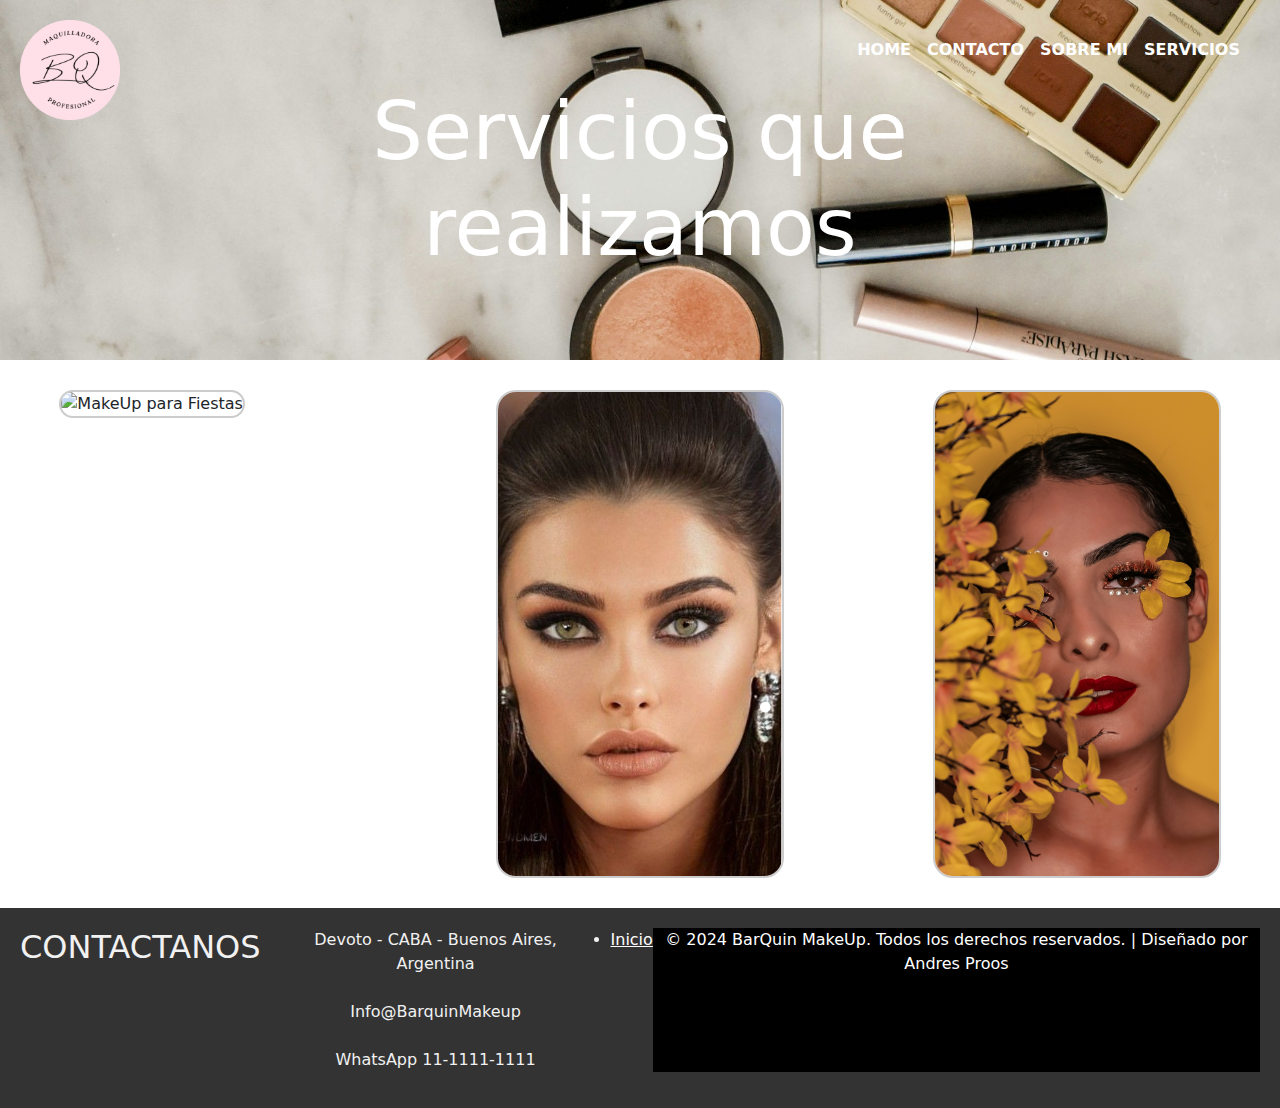
==== servicios.html @ 73f1fa99 "Armado de archivos principales, navegador, portada, servicios y footer" ====
<!-- BOOTSTRAP -->
<!doctype html>
<html lang="es">
  <head>
    <meta charset="utf-8">
    <meta name="viewport" content="width=device-width, initial-scale=1">
    <!-- CSS -->
    <link rel="stylesheet" href="./style.css">
    <!-- NOMBRE DE PESTAÑA -->
    <title> BarQuin - Make Up </title>
    <!-- LOGO DE PESTAÑA -->
    <link rel="shortcut icon" href="./img/logo-pestaña.png" type="image/x-icon">
    <link href="https://cdn.jsdelivr.net/npm/bootstrap@5.3.3/dist/css/bootstrap.min.css" rel="stylesheet" integrity="sha384-QWTKZyjpPEjISv5WaRU9OFeRpok6YctnYmDr5pNlyT2bRjXh0JMhjY6hW+ALEwIH" crossorigin="anonymous">
  </head>
  
  <body>
        <!-- CONTENDERO PRINCIPAL HEADER-->
        <div class="contenedor-header">
            <header>
                <!-- LINKS NAVEGACION -->
                <!-- NAV BOOTSTRAP -->
                <nav class="navbar navbar-expand-lg navbar-dark ms-auto">
                    <div class="container-fluid">
                        <button class="navbar-toggler" type="button" data-bs-toggle="collapse" data-bs-target="#navbarNavDropdown" aria-controls="navbarNavDropdown" aria-expanded="false" 
                        aria-label="Toggle navigation">
                            <span class="navbar-toggler-icon"></span>
                        </button>
                        <div class="collapse navbar-collapse" id="navbarNavDropdown">
                            <ul class="navbar-nav ms-auto">
                                <li class="nav-item">
                                    <a class="nav-link active" aria-current="page" href="./index.html">Home</a>
                                </li>
                                <li class="nav-item">
                                    <a class="nav-link" href="#footer">Contacto</a>
                                </li>
                                <li class="nav-item">
                                    <a class="nav-link" href="./sobremi.html">Sobre Mi</a>
                                </li>
                                <li class="nav-item dropdown">
                                    <a class="nav-link" href="./servicios.html">Servicios</a>
                                    <ul class="dropdown-menu" id="serviciosDropdown">
                                        <li><a class="dropdown-item" href="./servicios.html">Eventos Especiales</a></li>
                                        <li><a class="dropdown-item" href="./servicios.html">Para Novias</a></li>
                                        <li><a class="dropdown-item" href="./servicios.html">Sesiones Fotográficas</a></li>
                                    </ul>
                                </li>
                                
                            </ul>
                        </div>
                    </div>
                </nav>
            </header>
                <!-- LOGO PORTADA / BOTON HOME-->
                <div class="logo-portada">
                    <a href="./index.html" class="logo-boton">
                        <img class="logo" src="./img/logo-pestaña.png" alt="Logo BarQuin MakeUP">
                    </a>
                </div>
                <!-- PORTADA + TEXTO PORTADA -->
                    <!-- PORTADA -->
                    <div class="portada-servicios">
                        <img class="img-portada-servicios" src="./img/portada-servicios.jpg" alt="MakeUp para Eventos">
                        <!-- NOMBRE MARCA -->
                        <h1 class="texto-portada">Servicios que realizamos</h1>                                                                        
                    </div>
        </div>

                <!-- TARJETAS SERVICIOS -->
                <main>
                    <section class="tarjetas-servicios">
                            
                            <!-- SERVICIO EVENTOS ESPECIALES -->
                            <div class="tarjeta" style="width: 18rem;">
                                <img src="./img/graduacion1.jpg" class="imagen-tarjeta" alt="MakeUp para Fiestas">
                                <div class="cuerpo-tarjeta">
                                    <h5 class="titulo-tarjeta">Maquillaje para Fiestas</h5>
                                    <p class="texto-tarjeta">
                                        <ul class="lista-tarjeta">
                                            <li>Graduaciones</li>
                                            <li>Fiestas de aniversario</li>
                                            <li>Celebraciones importantes</li>
                                        </ul>
                                    </p>
                                    <a href="#" class="boton-tarjeta">Consultanos</a>
                                </div>
                            </div> 
                            <!-- SERVICIO PARA NOVIAS / BODA -->
                            <div class="tarjeta" style="width: 18rem;">
                                <img src="./img/novia1.png" class="imagen-tarjeta" alt="MakeUp Novias">
                                <div class="cuerpo-tarjeta">
                                    <h5 class="titulo-tarjeta">Maquillaje para Novias</h5>
                                    <p class="texto-tarjeta">
                                        <ul class="lista-tarjeta">
                                            <li>Pruebas de maquillaje para novias</li>
                                            <li>Maquillaje de novia el día de la boda</li>
                                            <li>Reajustes durante la ceremonia</li>
                                        </ul>
                                    </p>
                                    <a href="#" class="boton-tarjeta">Consultanos</a>
                                </div>
                            </div> 
                            <!-- SERVICIO PARA SESIONES FOTOGRAFICAS -->
                            <div class="tarjeta" style="width: 18rem;">
                                <img src="./img/sesion-fotografia.jpg" class="imagen-tarjeta" alt="MakeUp para sesiones Fotograficas">
                                <div class="cuerpo-tarjeta">
                                    <h5 class="titulo-tarjeta">Maquillaje para Sesiones Fotograficas</h5>
                                    <p class="texto-tarjeta">
                                        <ul class="lista-tarjeta">
                                            <li>Sesiones de fotos profesionales</li>
                                            <li>Fotografía de moda</li>
                                            <li>Fotografía publicitaria</li>
                                        </ul>
                                    </p>
                                    <a href="#" class="boton-tarjeta">Consultanos</a>
                                </div>
                            </div>                            
                    </section>
                </main>
                     
                <!-- FOOTER -->
                <footer id="footer" class="footer">    
                    
                        <!-- DATOS DE CONTACTO -->
                        <h2 class="contactanos">CONTACTANOS</h2>
                        <ul class="menu-contactos">
                            <li><a >Devoto - CABA - Buenos Aires, Argentina</a></li>
                            <br>
                            <li><a >Info@BarquinMakeup</a></li>
                            <br>
                            <li><a >WhatsApp 11-1111-1111</a></li>
                        </ul>
                         
                        <ul>
                            <li><a style="color: white;"  href="./index.html">Inicio</a></li>
                        </ul>    
                        <p class="derechos-reservados">&copy; 2024 BarQuin MakeUp. Todos los derechos reservados. | Diseñado por Andres Proos</p>
                </footer>

        
    </body>
</html>
---- style.css ----
*{
box-sizing: border-box;
margin: 0;
padding: 0;
}

header {
    position: absolute;
    display: flex;
    justify-content: flex-end;
    align-items: center;
    padding: 20px;
    z-index: 1000;
    width: 100%;
    

}
/* CONTENEDOR HEADER */
.contenedor-header {
    position: relative;
        

}
/* BOTON LOGO HOME*/
.logo-portada {
    position: absolute;
    z-index: 1001;
    padding: 20px;
    
}

.logo-boton {
    text-decoration: none; 
}

.logo-boton:hover .logo {
    opacity: 0.8; 
}

.logo {
    width: 100px; 
    height: auto; 
    transition: opacity 0.3s ease; 
}

/* PORTADA */
.portada {
    position: relative;
    display: flex;
    z-index: 1;
}
/* TEXTO PORTADA */
.texto-portada { 
    position: absolute;
    top: 50%;
    left: 50%;
    transform: translate(-50%, -50%);
    color: white;
    text-align: center;
    font-size: 5em; 
 }
/*IMG PORTADA*/
.img-portada  { 
    width: 100vw; 
    height: 100vh; 
    object-fit: cover;
}  
/* NAV */
.navbar {
    justify-content: flex-end;
    display: flex;
    width: auto;
}

.navbar-nav .nav-link {
    padding: 10px 20px; 
    color: #ffffff; 
    font-size: 16px; 
    font-weight: bold; 
    text-transform: uppercase; 
    border-radius: 5px; 
    transition: background-color 0.3s ease; 
    width: 100%;
    top: 0;
}

/* COLOR CURSOR AL PASAR SOBRE BOTONES */
.navbar-nav .nav-link:hover {
    background-color: #f1f1f1; 
}

/* BOTON ACTIVO */
.navbar-nav .nav-item.active .nav-link {
    color: #fff; 
}

/* BOTON DESPLEGABLE CUANDO PASO MOUSE POR ENCIMA*/
.dropdown:hover #serviciosDropdown {
    display: block;
}


 
/*BODY*/
body  { 
    margin:0;    
    padding: 0;
}  

/*PARRAFO DESCRIPCION*/
.parrafo-descripcion { 
    text-align: justify;
    padding: 0 20px;
    color: rgb(11, 11, 11);
    font-size: larger ;
}  

/*TITULO*/
.titulo {font-size: x-large;
         color: rgb(11, 11, 11);

}

/*TEXTO DESCRIPCION SOBRE MI*/
.texto-sobremi {
    color: rgb(11, 11, 11);
    font-size: x-large;
    padding: 30px;
}
/* GRID VIDEOS CONTAINER */
.videos-container {
    display: grid; 
    grid-template-columns: 1fr 1fr; 
    gap: 20px; 
}

/* CONTENEDOR DE VIDEOS - ESTILO */
.video-container {
    border: 1px ; 
    padding: 20px; 
    text-align: center; 
}

/* TITULO DE VIDEO */
.titulo-video {
    margin-top: 0; 
}

/* VIDEOS */
.video {
    max-width: 100%; 
}


/* FOOTER */
#footer {
    display: flex;
    justify-content: space-between;
    padding: 20px;
    background-color: #333;
    color: #f1f1f1;
}

.footer-columna {
    flex: 1;
    margin-right: 20px;
}

.footer-section {
    padding: 10px;
    text-align: center; 
}

.menu-contactos {
    text-align: center; 
    list-style-type: none;
}

.contenido-newsletter label {
    text-align: left; 
}

.home-footer {
    color: #fff;
    background-color: #333;
    text-align: right;
}
.ubicacion-imagen {
    width: 100%; 
    max-width: 400px; 
    height: auto; 
}



/*DERECHOS RESERVADOS*/
.derechos-reservados  { 
    text-align: center;
    color: white;
    background-color: black;
}  

/*      FILE SERVICIOS            */

/*PORTADA SERVICIOS*/
.portada-servicios {
    position: relative;
    display: flex;
    z-index: 1;
}
/*IMAGEN PORTADA SERVICIOS*/
.img-portada-servicios {
    width: 100vw; 
    height: 40vh; 
    object-fit: cover;
}

/* TARJETA */
.tarjeta {
    width: 300px; 
    margin-top: 30px; 
    margin-bottom: 30px;
    overflow: hidden; 
    position: relative;
}

/* TARJETAS SERVICIOS */
.tarjetas-servicios {
    display: flex; 
    gap: 30px; 
    justify-content: space-around; 
}

/* IMAGEN TARJETA */
.imagen-tarjeta {
    width: 100%; 
    height: 100%;
    object-fit: cover;
    border: 2px solid #ccc;
    border-radius: 20px;
    transition: transform 0.3s ease; 
    
}

/* CUERPO TARJETA */
.cuerpo-tarjeta {
    position: absolute; 
    bottom: 0; 
    left: 0; 
    width: 100%; 
    height: 100%; 
    background-color: rgba(0, 0, 0, 0.7); 
    color: white; 
    padding: 50px; 
    opacity: 0; 
    transition: opacity 0.3s ease; 
    border: 2px solid #ccc;
    border-radius: 20px;
}

/* TEXTO INVISIBLE CUANDO PASO MOUSE */
.tarjeta:hover .cuerpo-tarjeta {
    opacity: 1; 
}

/* TITULO TARJETA */
.titulo-tarjeta {
    font-size: x-large; 
    margin-bottom: 10px; 
}

/* BOTON TARJETA */
.boton-tarjeta {
    display: block; 
    width: 100%; 
    text-align: center; 
    background-color: #007bff; 
    color: white; 
    padding: 10px 0; 
    text-decoration: none; 
    transition: background-color 0.3s ease; 
}

/* CAMBIA DE COLOR CUANDO PASO EL MOUSE */
.boton-tarjeta:hover {
    background-color: #0056b3; 
}
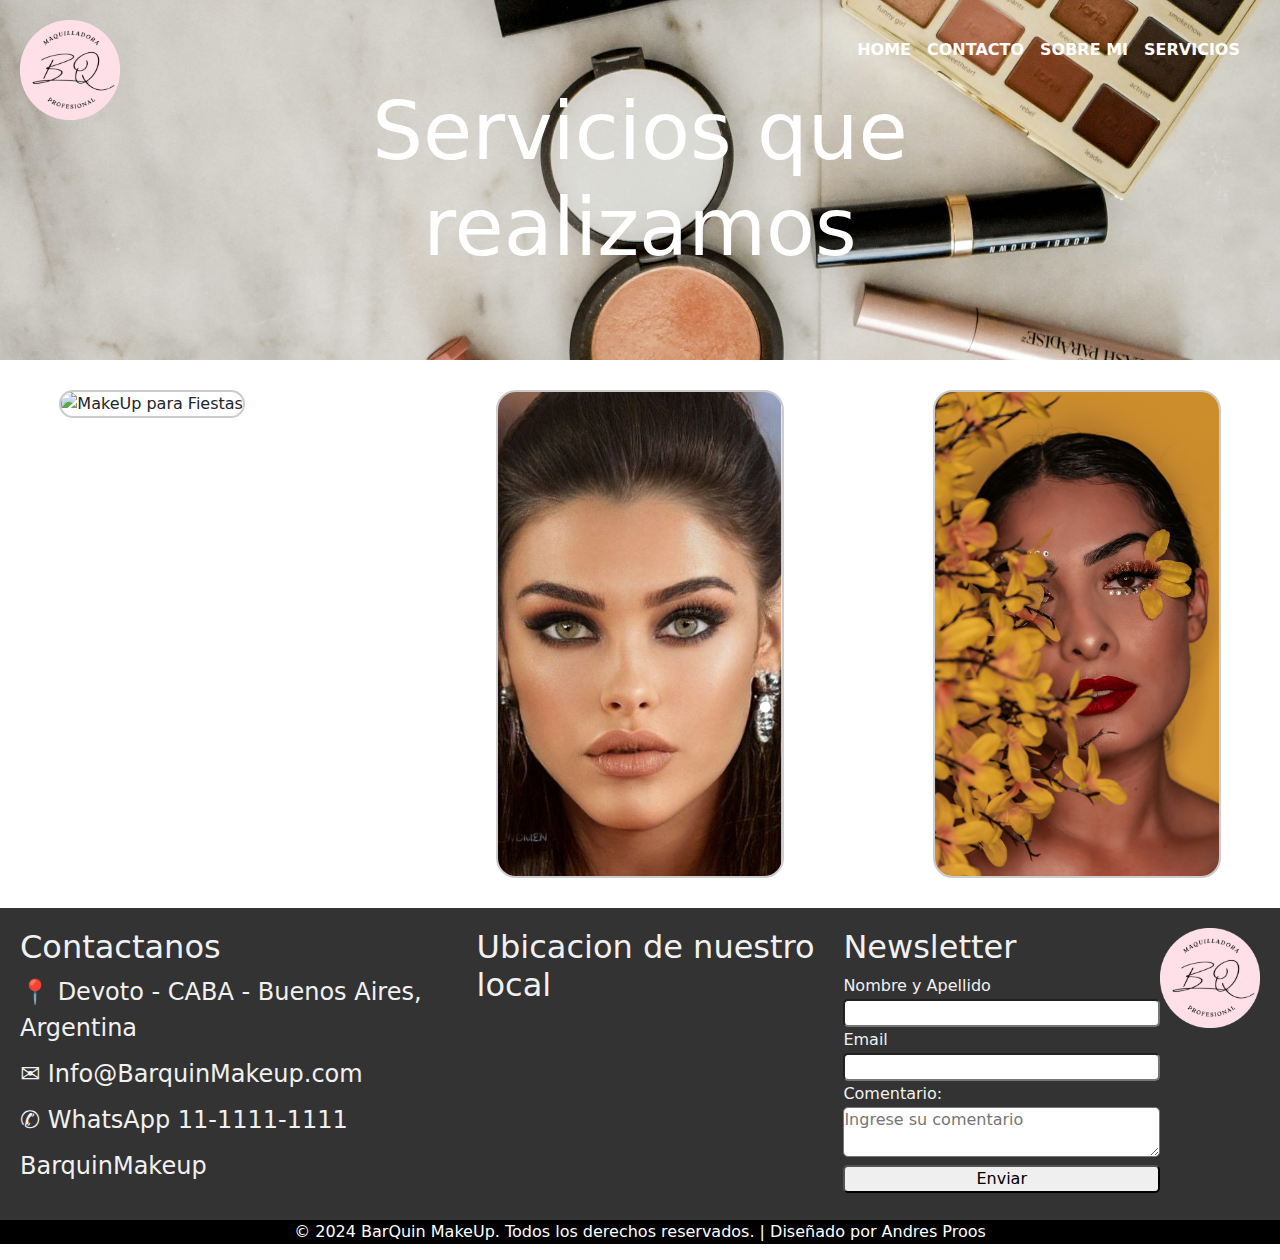
==== commit 9c9882c6: "Nav, footer terminados" ====
--- a/servicios.html
+++ b/servicios.html
@@ -13,7 +13,7 @@
     <link href="https://cdn.jsdelivr.net/npm/bootstrap@5.3.3/dist/css/bootstrap.min.css" rel="stylesheet" integrity="sha384-QWTKZyjpPEjISv5WaRU9OFeRpok6YctnYmDr5pNlyT2bRjXh0JMhjY6hW+ALEwIH" crossorigin="anonymous">
   </head>
   
-  <body>
+    <body>
         <!-- CONTENDERO PRINCIPAL HEADER-->
         <div class="contenedor-header">
             <header>
@@ -118,24 +118,64 @@
                 </main>
                      
                 <!-- FOOTER -->
-                <footer id="footer" class="footer">    
-                    
+                <footer id="footer">
+                    <div class="footer-columna">
                         <!-- DATOS DE CONTACTO -->
-                        <h2 class="contactanos">CONTACTANOS</h2>
-                        <ul class="menu-contactos">
-                            <li><a >Devoto - CABA - Buenos Aires, Argentina</a></li>
-                            <br>
-                            <li><a >Info@BarquinMakeup</a></li>
-                            <br>
-                            <li><a >WhatsApp 11-1111-1111</a></li>
-                        </ul>
-                         
-                        <ul>
-                            <li><a style="color: white;"  href="./index.html">Inicio</a></li>
-                        </ul>    
-                        <p class="derechos-reservados">&copy; 2024 BarQuin MakeUp. Todos los derechos reservados. | Diseñado por Andres Proos</p>
+                        <div class="footer-section">
+                            <h2 class="contactanos">Contactanos</h2>
+                            <ul class="menu-contactos">
+                                <li><a>📍 Devoto - CABA - Buenos Aires, Argentina</a></li>
+                                <li><a>✉ Info@BarquinMakeup.com</a></li>
+                                <li><a>✆ WhatsApp 11-1111-1111</a></li>
+                                <li><a>BarquinMakeup</a></li>
+                            </ul>
+                        </div>
+                    </div>
+                
+                    <div class="footer-columna">
+                        <!-- UBICACION LOCAL -->
+                        <div class="footer-section">
+                            <h2 class="ubicacion-titulo">Ubicacion de nuestro local</h2>
+                            <iframe class="ubicacion-imagen" src="https://www.google.com/maps/embed?pb=!1m18!1m12!1m3!1d26273.155223291953!2d-58.53383219760566!3d-34.60050984384523!2m3!1f0!2f0!3f0!3m2!1i1024!2i768!4f13.1!3m3!1m2!1s0x95bcb7d17aecb4c5%3A0x2ec18aeefab8400!2sVilla%20Devoto%2C%20DF!5e0!3m2!1ses-419!2sar!4v1707605802538!5m2!1ses-419!2sar" width="600" height="450" style="border:0;" allowfullscreen="" loading="lazy" referrerpolicy="no-referrer-when-downgrade"></iframe>
+                        </div>
+                    </div>
+                
+                    <div class="footer-columna">
+                        <!-- NEWSLETTER -->
+                        <div class="footer-section">
+                            <h2 class="titulo-newsletter">Newsletter</h2>
+                            <form>
+                                <div>
+                                    <label for="nombre-apellido">Nombre y Apellido</label>
+                                    <input type="text" name="nombre-apellido">
+                                </div>
+                                <div>
+                                    <label for="email">Email</label>
+                                    <input type="email" name="email">
+                                </div>
+                                <label for="comentario">Comentario:</label>
+                                <textarea class="comentario" id="comentario" name="comentario" rows="2" cols="30" placeholder="Ingrese su comentario"></textarea>
+                                <br>
+                                <button type="submit">Enviar</button>
+                            </form>
+                        </div>
+                    </div>
+                        <!-- VOLVER INICIO - LOGO PORTADA / BOTON HOME-->
+                        <div class="logo-footer">
+                            <a href="./index.html" class="logo-boton">
+                                <img class="logo" src="./img/logo-pestaña.png" alt="Logo BarQuin MakeUP">
+                            </a>
+                        </div>
                 </footer>
+                
+                        <!-- DERECHOS RESERVADOS -->
+                            <div class="derechos-reservados">
+                                <p>&copy; 2024 BarQuin MakeUp. Todos los derechos reservados. | Diseñado por Andres Proos</p>
+                            </div>
+                        
+    
 
-        
+        <script src="https://cdn.jsdelivr.net/npm/bootstrap@5.3.3/dist/js/bootstrap.bundle.min.js" integrity="sha384-YvpcrYf0tY3lHB60NNkmXc5s9fDVZLESaAA55NDzOxhy9GkcIdslK1eN7N6jIeHz" 
+        crossorigin="anonymous"></script>
     </body>
 </html>--- a/style.css
+++ b/style.css
@@ -127,27 +127,19 @@
     font-size: x-large;
     padding: 30px;
 }
-/* GRID VIDEOS CONTAINER */
+/* CONTENEDOR DE VIDEOS - ESTILO */
 .videos-container {
-    display: grid; 
-    grid-template-columns: 1fr 1fr; 
+    display: flex; 
+    justify-content: space-between; 
+    flex-wrap: wrap;
     gap: 20px; 
-}
-
-/* CONTENEDOR DE VIDEOS - ESTILO */
-.video-container {
-    border: 1px ; 
-    padding: 20px; 
-    text-align: center; 
-}
-
-/* TITULO DE VIDEO */
-.titulo-video {
-    margin-top: 0; 
-}
-
-/* VIDEOS */
+    padding: 50px;
+}
+
+/* VIDEOS PAG PRINCIPAL*/
 .video {
+    width: calc(50% - 20px);
+    border-radius: 10px; 
     max-width: 100%; 
 }
 
@@ -162,18 +154,27 @@
 }
 
 .footer-columna {
-    flex: 1;
-    margin-right: 20px;
-}
-
-.footer-section {
-    padding: 10px;
-    text-align: center; 
+    display: flex; 
+    justify-content: space-between;
+}
+
+.footer-section label,
+.footer-section input,
+.footer-section textarea,
+.footer-section button {
+    width: 100%; 
+    margin-bottom: 1px;
+    border-radius: 5px; 
 }
 
 .menu-contactos {
-    text-align: center; 
     list-style-type: none;
+    padding: 0;
+    font-size: x-large;
+    
+}
+.menu-contactos li {
+    margin-bottom: 10px;
 }
 
 .contenido-newsletter label {
@@ -189,8 +190,8 @@
     width: 100%; 
     max-width: 400px; 
     height: auto; 
-}
-
+    border-radius: 5px;
+}
 
 
 /*DERECHOS RESERVADOS*/
@@ -274,7 +275,7 @@
     display: block; 
     width: 100%; 
     text-align: center; 
-    background-color: #007bff; 
+    background-color: #db73d3; 
     color: white; 
     padding: 10px 0; 
     text-decoration: none; 
@@ -283,12 +284,39 @@
 
 /* CAMBIA DE COLOR CUANDO PASO EL MOUSE */
 .boton-tarjeta:hover {
-    background-color: #0056b3; 
-}
-
-
-
-
-
-
-
+    background-color: #ac0d9e; 
+}
+
+/*      FILE SOBRE MI            */
+.texto-sobremi{
+    font-size: xx-large;
+    flex: 1;
+    text-align: justify;
+}
+.img-sobremi{
+    border-radius: 20px;
+    width: 300px;
+    margin-right: 20px;
+}
+.img-sobremi img {
+    width: 100%; 
+    border-radius: 20px; 
+    float: left; 
+    margin-right: 20px;
+    padding: 10px;
+}
+.contenedor-sobremi {
+    display: flex;
+    align-items: flex-start;
+}
+
+
+
+
+
+
+
+
+
+
+
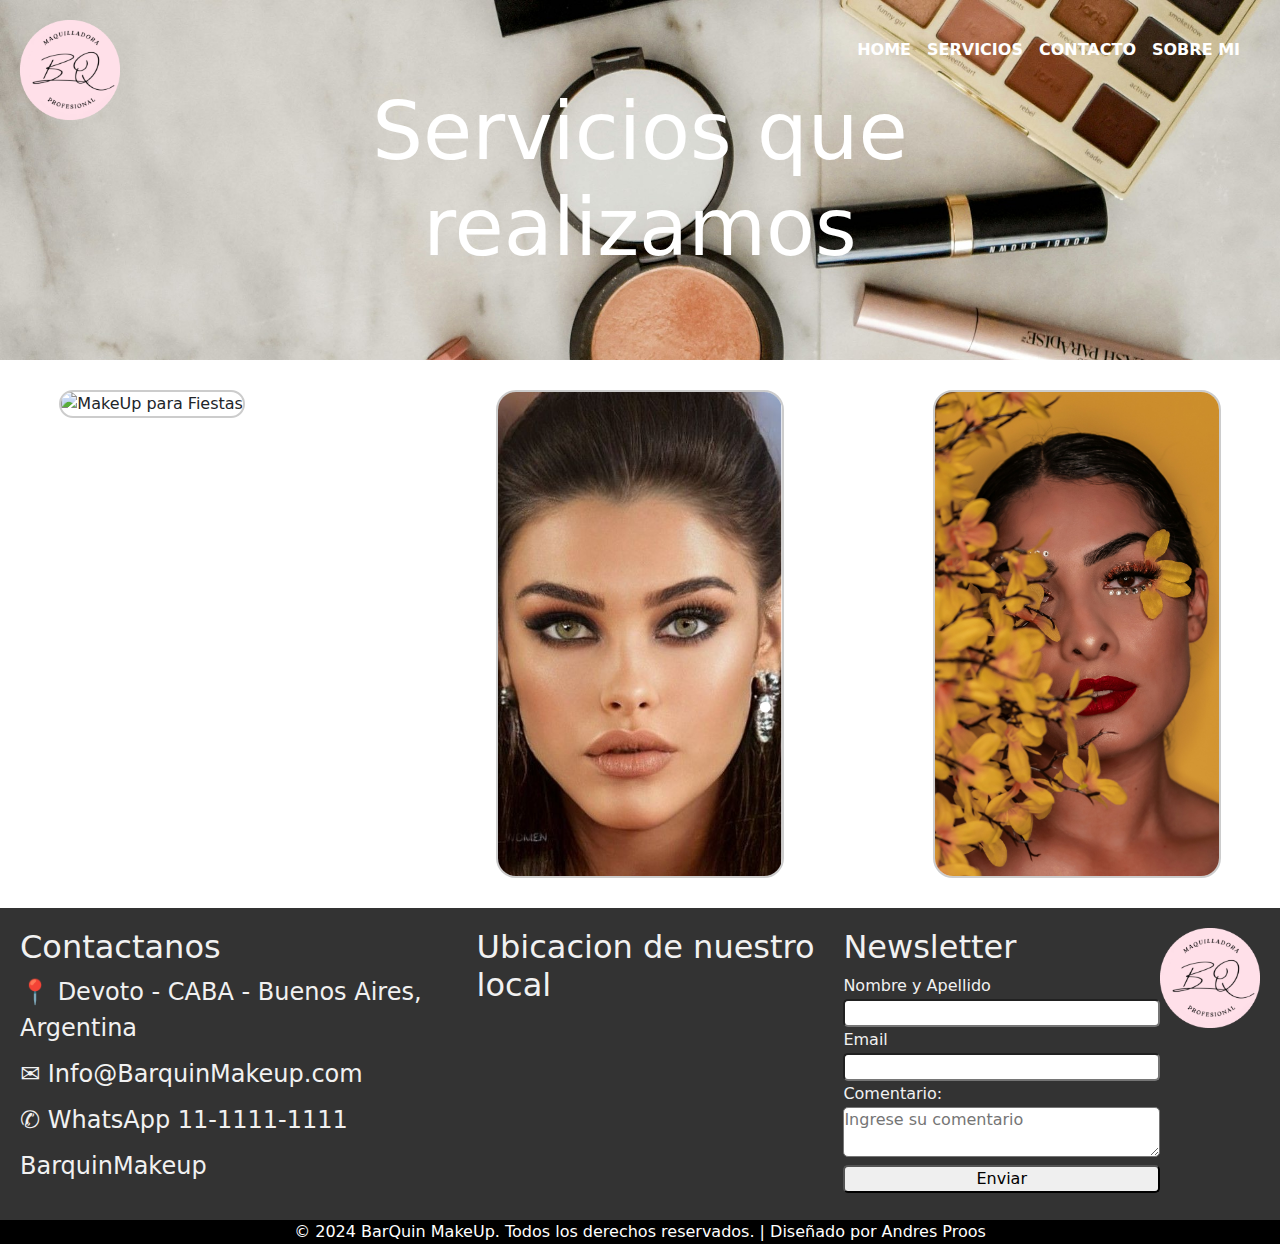
==== commit 00ce522d: "ProyectoFinal-PROOS" ====
--- a/servicios.html
+++ b/servicios.html
@@ -3,7 +3,7 @@
 <html lang="es">
   <head>
     <meta charset="utf-8">
-    <meta name="viewport" content="width=device-width, initial-scale=1">
+    <meta name="viewport" content="width=device-width, initial-scale=1, shrink-to-fit=no">
     <!-- CSS -->
     <link rel="stylesheet" href="./style.css">
     <!-- NOMBRE DE PESTAÑA -->
@@ -20,7 +20,7 @@
                 <!-- LINKS NAVEGACION -->
                 <!-- NAV BOOTSTRAP -->
                 <nav class="navbar navbar-expand-lg navbar-dark ms-auto">
-                    <div class="container-fluid">
+                    <div class="container-fluid justify-content-end">
                         <button class="navbar-toggler" type="button" data-bs-toggle="collapse" data-bs-target="#navbarNavDropdown" aria-controls="navbarNavDropdown" aria-expanded="false" 
                         aria-label="Toggle navigation">
                             <span class="navbar-toggler-icon"></span>
@@ -30,21 +30,21 @@
                                 <li class="nav-item">
                                     <a class="nav-link active" aria-current="page" href="./index.html">Home</a>
                                 </li>
+                                <li class="nav-item dropdown">
+                                    <a class="nav-link">Servicios</a>
+                                    <ul class="dropdown-menu" id="serviciosDropdown">
+                                        <li><a class="dropdown-item" href="./servicios.html">Eventos Especiales</a></li>
+                                        <li><a class="dropdown-item" href="./servicios.html">Para Novias</a></li>
+                                        <li><a class="dropdown-item" href="./servicios.html">Sesiones Fotográficas</a></li>
+                                    </ul>
+                                </li>
                                 <li class="nav-item">
                                     <a class="nav-link" href="#footer">Contacto</a>
                                 </li>
                                 <li class="nav-item">
                                     <a class="nav-link" href="./sobremi.html">Sobre Mi</a>
                                 </li>
-                                <li class="nav-item dropdown">
-                                    <a class="nav-link" href="./servicios.html">Servicios</a>
-                                    <ul class="dropdown-menu" id="serviciosDropdown">
-                                        <li><a class="dropdown-item" href="./servicios.html">Eventos Especiales</a></li>
-                                        <li><a class="dropdown-item" href="./servicios.html">Para Novias</a></li>
-                                        <li><a class="dropdown-item" href="./servicios.html">Sesiones Fotográficas</a></li>
-                                    </ul>
-                                </li>
-                                
+                                                                
                             </ul>
                         </div>
                     </div>
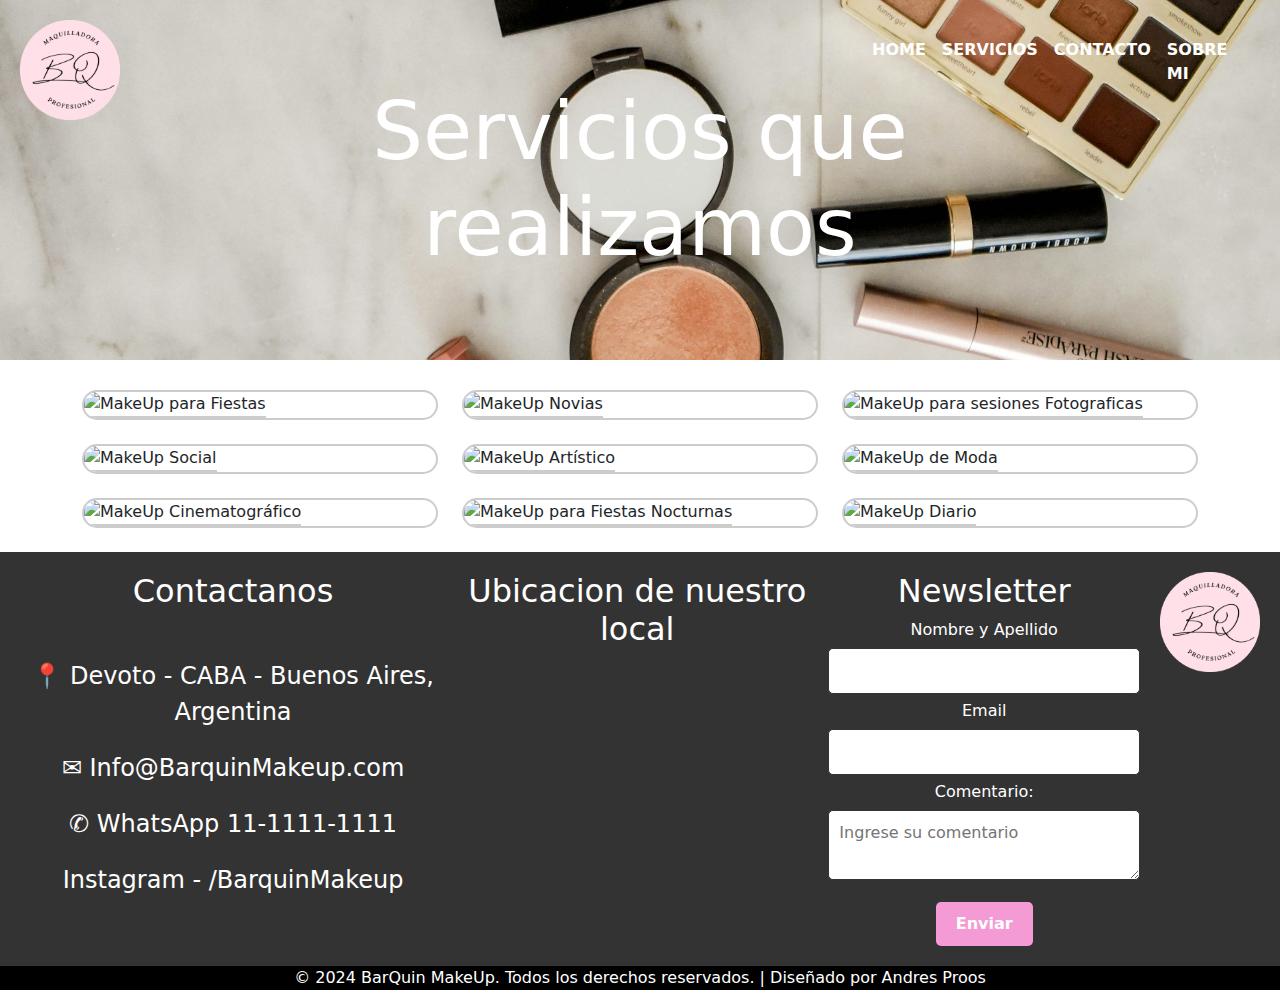
==== commit 044729e2: "PROYECTO FINAL TERMINADO" ====
--- a/servicios.html
+++ b/servicios.html
@@ -66,56 +66,146 @@
         </div>
 
                 <!-- TARJETAS SERVICIOS -->
-                <main>
-                    <section class="tarjetas-servicios">
-                            
-                            <!-- SERVICIO EVENTOS ESPECIALES -->
-                            <div class="tarjeta" style="width: 18rem;">
-                                <img src="./img/graduacion1.jpg" class="imagen-tarjeta" alt="MakeUp para Fiestas">
-                                <div class="cuerpo-tarjeta">
-                                    <h5 class="titulo-tarjeta">Maquillaje para Fiestas</h5>
-                                    <p class="texto-tarjeta">
-                                        <ul class="lista-tarjeta">
-                                            <li>Graduaciones</li>
-                                            <li>Fiestas de aniversario</li>
-                                            <li>Celebraciones importantes</li>
-                                        </ul>
-                                    </p>
-                                    <a href="#" class="boton-tarjeta">Consultanos</a>
-                                </div>
-                            </div> 
-                            <!-- SERVICIO PARA NOVIAS / BODA -->
-                            <div class="tarjeta" style="width: 18rem;">
-                                <img src="./img/novia1.png" class="imagen-tarjeta" alt="MakeUp Novias">
-                                <div class="cuerpo-tarjeta">
-                                    <h5 class="titulo-tarjeta">Maquillaje para Novias</h5>
-                                    <p class="texto-tarjeta">
-                                        <ul class="lista-tarjeta">
-                                            <li>Pruebas de maquillaje para novias</li>
-                                            <li>Maquillaje de novia el día de la boda</li>
-                                            <li>Reajustes durante la ceremonia</li>
-                                        </ul>
-                                    </p>
-                                    <a href="#" class="boton-tarjeta">Consultanos</a>
-                                </div>
-                            </div> 
-                            <!-- SERVICIO PARA SESIONES FOTOGRAFICAS -->
-                            <div class="tarjeta" style="width: 18rem;">
-                                <img src="./img/sesion-fotografia.jpg" class="imagen-tarjeta" alt="MakeUp para sesiones Fotograficas">
-                                <div class="cuerpo-tarjeta">
-                                    <h5 class="titulo-tarjeta">Maquillaje para Sesiones Fotograficas</h5>
-                                    <p class="texto-tarjeta">
-                                        <ul class="lista-tarjeta">
-                                            <li>Sesiones de fotos profesionales</li>
-                                            <li>Fotografía de moda</li>
-                                            <li>Fotografía publicitaria</li>
-                                        </ul>
-                                    </p>
-                                    <a href="#" class="boton-tarjeta">Consultanos</a>
-                                </div>
-                            </div>                            
-                    </section>
-                </main>
+                    <main>
+                        <section class="container tarjetas-servicios">
+                            <div class="row">
+                                <!-- TARJETA 1 -->
+                                <div class="col-md-4 mb-4">
+                                    <div class="tarjeta">
+                                        <img src="./img/eventos.png" class="imagen-tarjeta" alt="MakeUp para Fiestas">
+                                        <div class="cuerpo-tarjeta">
+                                            <h5 class="titulo-tarjeta">Maquillaje para Eventos</h5>
+                                            <ul class="texto-tarjeta">
+                                                <li>Graduaciones</li>
+                                                <li>Fiestas de aniversario</li>
+                                                <li>Celebraciones importantes</li>
+                                            </ul>
+                                            <a href="#" class="boton-tarjeta">Consultanos</a>
+                                        </div>
+                                    </div>
+                                </div>
+                                <!-- TARJETA 2 -->
+                                <div class="col-md-4 mb-4">
+                                    <div class="tarjeta">
+                                        <img src="./img/novia.png" class="imagen-tarjeta" alt="MakeUp Novias">
+                                        <div class="cuerpo-tarjeta">
+                                            <h5 class="titulo-tarjeta">Maquillaje para Novias</h5>
+                                            <ul class="texto-tarjeta">
+                                                <li>Pruebas de maquillaje para novias</li>
+                                                <li>Maquillaje de novia el día de la boda</li>
+                                                <li>Reajustes durante la ceremonia</li>
+                                            </ul>
+                                            <a href="#" class="boton-tarjeta">Consultanos</a>
+                                        </div>
+                                    </div>
+                                </div>
+                                <!-- TARJETA 3 -->
+                                <div class="col-md-4 mb-4">
+                                    <div class="tarjeta">
+                                        <img src="./img/sesion-fotografia.png" class="imagen-tarjeta" alt="MakeUp para sesiones Fotograficas">
+                                        <div class="cuerpo-tarjeta">
+                                            <h5 class="titulo-tarjeta">Maquillaje para Sesiones Fotográficas</h5>
+                                            <ul class="texto-tarjeta">
+                                                <li>Sesiones de fotos profesionales</li>
+                                                <li>Fotografía de moda</li>
+                                                <li>Fotografía publicitaria</li>
+                                            </ul>
+                                            <a href="#" class="boton-tarjeta">Consultanos</a>
+                                        </div>
+                                    </div>
+                                </div>
+                            <!-- TARJETA 4 -->
+                            <div class="col-md-4 mb-4">
+                                <div class="tarjeta">
+                                    <img src="./img/social.png" class="imagen-tarjeta" alt="MakeUp Social">
+                                    <div class="cuerpo-tarjeta">
+                                        <h5 class="titulo-tarjeta">Maquillaje Social</h5>
+                                        <ul class="texto-tarjeta">
+                                            <li>Eventos sociales</li>
+                                            <li>Cenas de gala</li>
+                                            <li>Reuniones importantes</li>
+                                        </ul>
+                                        <a href="#" class="boton-tarjeta">Consultanos</a>
+                                    </div>
+                                </div>
+                            </div>
+                            <!-- TARJETA 5 -->
+                            <div class="col-md-4 mb-4">
+                                <div class="tarjeta">
+                                    <img src="./img/artistico.png" class="imagen-tarjeta" alt="MakeUp Artístico">
+                                    <div class="cuerpo-tarjeta">
+                                        <h5 class="titulo-tarjeta">Maquillaje Artístico</h5>
+                                        <ul class="texto-tarjeta">
+                                            <li>Body painting</li>
+                                            <li>Maquillaje teatral</li>
+                                            <li>Maquillaje para espectáculos</li>
+                                        </ul>
+                                        <a href="#" class="boton-tarjeta">Consultanos</a>
+                                    </div>
+                                </div>
+                            </div>    
+                            <!-- TARJETA 6 -->
+                            <div class="col-md-4 mb-4">
+                                <div class="tarjeta">
+                                    <img src="./img/moda.png" class="imagen-tarjeta" alt="MakeUp de Moda">
+                                    <div class="cuerpo-tarjeta">
+                                        <h5 class="titulo-tarjeta">Maquillaje de Moda</h5>
+                                        <ul class="texto-tarjeta">
+                                            <li>Pasarelas</li>
+                                            <li>Shooting de moda</li>
+                                            <li>Editoriales</li>
+                                        </ul>
+                                        <a href="#" class="boton-tarjeta">Consultanos</a>
+                                    </div>
+                                </div>
+                            </div>    
+                            <!-- TARJETA 7 -->
+                            <div class="col-md-4 mb-4">
+                                <div class="tarjeta">
+                                    <img src="./img/cine.png" class="imagen-tarjeta" alt="MakeUp Cinematográfico">
+                                    <div class="cuerpo-tarjeta">
+                                        <h5 class="titulo-tarjeta">Maquillaje Cinematográfico</h5>
+                                        <ul class="texto-tarjeta">
+                                            <li>Efectos especiales</li>
+                                            <li>Character makeup</li>
+                                            <li>Maquillaje para rodajes</li>
+                                        </ul>
+                                        <a href="#" class="boton-tarjeta">Consultanos</a>
+                                    </div>
+                                </div>
+                            </div>
+                            <!-- TARJETA 8 -->
+                            <div class="col-md-4 mb-4">
+                                <div class="tarjeta">
+                                    <img src="./img/fiesta.png" class="imagen-tarjeta" alt="MakeUp para Fiestas Nocturnas">
+                                    <div class="cuerpo-tarjeta">
+                                        <h5 class="titulo-tarjeta">Maquillaje para Fiestas Nocturnas</h5>
+                                        <ul class="texto-tarjeta">
+                                            <li>Eventos nocturnos</li>
+                                            <li>Clubes y fiestas</li>
+                                            <li>Celebraciones de año nuevo</li>
+                                        </ul>
+                                        <a href="#" class="boton-tarjeta">Consultanos</a>
+                                    </div>
+                                </div>
+                            </div>
+                            <!-- TARJETA 9 -->
+                            <div class="col-md-4 mb-4">
+                                <div class="tarjeta">
+                                    <img src="./img/diario.png" class="imagen-tarjeta" alt="MakeUp Diario">
+                                    <div class="cuerpo-tarjeta">
+                                        <h5 class="titulo-tarjeta">Maquillaje Diario</h5>
+                                        <ul class="texto-tarjeta">
+                                            <li>Look natural</li>
+                                            <li>Maquillaje rápido</li>
+                                            <li>Fácil de mantener</li>
+                                        </ul>
+                                        <a href="#" class="boton-tarjeta">Consultanos</a>
+                                    </div>
+                                </div>
+                            </div>
+                        </section>
+                    </main>
                      
                 <!-- FOOTER -->
                 <footer id="footer">
@@ -127,7 +217,7 @@
                                 <li><a>📍 Devoto - CABA - Buenos Aires, Argentina</a></li>
                                 <li><a>✉ Info@BarquinMakeup.com</a></li>
                                 <li><a>✆ WhatsApp 11-1111-1111</a></li>
-                                <li><a>BarquinMakeup</a></li>
+                                <li><a>Instagram - /BarquinMakeup</a></li>
                             </ul>
                         </div>
                     </div>
--- a/style.css
+++ b/style.css
@@ -1,322 +1,493 @@
-*{
-box-sizing: border-box;
-margin: 0;
-padding: 0;
-}
-
+@charset "UTF-8";
 header {
-    position: absolute;
-    display: flex;
-    justify-content: flex-end;
-    align-items: center;
-    padding: 20px;
-    z-index: 1000;
-    width: 100%;
-    
-
-}
+  position: absolute;
+  display: flex;
+  justify-content: flex-end;
+  align-items: center;
+  padding: 20px;
+  z-index: 1000;
+  width: 100%;
+}
+
 /* CONTENEDOR HEADER */
 .contenedor-header {
-    position: relative;
-        
-
-}
+  position: relative;
+}
+
 /* BOTON LOGO HOME*/
 .logo-portada {
-    position: absolute;
-    z-index: 1001;
-    padding: 20px;
-    
+  position: absolute;
+  z-index: 1001;
+  padding: 20px;
 }
 
 .logo-boton {
-    text-decoration: none; 
+  text-decoration: none;
 }
 
 .logo-boton:hover .logo {
-    opacity: 0.8; 
+  opacity: 0.8;
 }
 
 .logo {
-    width: 100px; 
-    height: auto; 
-    transition: opacity 0.3s ease; 
+  width: 100px;
+  height: auto;
+  transition: opacity 0.3s ease;
 }
 
 /* PORTADA */
 .portada {
-    position: relative;
-    display: flex;
-    z-index: 1;
-}
+  position: relative;
+  display: flex;
+  z-index: 1;
+}
+
 /* TEXTO PORTADA */
-.texto-portada { 
-    position: absolute;
-    top: 50%;
-    left: 50%;
-    transform: translate(-50%, -50%);
-    color: white;
-    text-align: center;
-    font-size: 5em; 
- }
+.texto-portada {
+  position: absolute;
+  top: 50%;
+  left: 50%;
+  transform: translate(-50%, -50%);
+  color: white;
+  text-align: center;
+  font-size: 5em;
+}
+
 /*IMG PORTADA*/
-.img-portada  { 
-    width: 100vw; 
-    height: 100vh; 
-    object-fit: cover;
-}  
+.img-portada {
+  width: 100vw;
+  height: 100vh;
+  -o-object-fit: cover;
+  object-fit: cover;
+}
+
 /* NAV */
 .navbar {
-    justify-content: flex-end;
-    display: flex;
-    width: auto;
+  justify-content: flex-end;
+  display: flex;
+  width: auto;
+}
+
+.navbar-nav {
+  max-width: 30vw;
 }
 
 .navbar-nav .nav-link {
-    padding: 10px 20px; 
-    color: #ffffff; 
-    font-size: 16px; 
-    font-weight: bold; 
-    text-transform: uppercase; 
-    border-radius: 5px; 
-    transition: background-color 0.3s ease; 
-    width: 100%;
-    top: 0;
+  padding: 10px 20px;
+  color: white;
+  font-size: 16px;
+  font-weight: bold;
+  text-transform: uppercase;
+  border-radius: 5px;
+  transition: background-color 0.3s ease;
+  width: 100%;
+  top: 0;
 }
 
 /* COLOR CURSOR AL PASAR SOBRE BOTONES */
 .navbar-nav .nav-link:hover {
-    background-color: #f1f1f1; 
+  background-color: #f1f1f1;
 }
 
 /* BOTON ACTIVO */
 .navbar-nav .nav-item.active .nav-link {
-    color: #fff; 
+  color: #fff;
 }
 
 /* BOTON DESPLEGABLE CUANDO PASO MOUSE POR ENCIMA*/
-.dropdown:hover #serviciosDropdown {
-    display: block;
-}
-
-
- 
+.nav-item.dropdown:hover #serviciosDropdown {
+  display: block;
+}
+
+/* Color del texto del menú desplegable */
+.dropdown-menu .dropdown-item {
+  color: #333;
+}
+
+/* Color de fondo del menú desplegable */
+.dropdown-menu {
+  background-color: #F49AD5;
+}
+
+/* Color del texto del menú desplegable cuando se pasa el cursor sobre él */
+.dropdown-menu .dropdown-item:hover {
+  background-color: #F49AD5;
+  color: white;
+}
+
 /*BODY*/
-body  { 
-    margin:0;    
-    padding: 0;
-}  
+body {
+  margin: 0;
+  padding: 0;
+}
 
 /*PARRAFO DESCRIPCION*/
-.parrafo-descripcion { 
-    text-align: justify;
-    padding: 0 20px;
-    color: rgb(11, 11, 11);
-    font-size: larger ;
-}  
+.parrafo-descripcion {
+  text-align: justify;
+  padding: 0 20px;
+  color: rgb(11, 11, 11);
+  font-size: larger;
+}
 
 /*TITULO*/
-.titulo {font-size: x-large;
-         color: rgb(11, 11, 11);
-
-}
-
-/*TEXTO DESCRIPCION SOBRE MI*/
-.texto-sobremi {
-    color: rgb(11, 11, 11);
-    font-size: x-large;
-    padding: 30px;
-}
-/* CONTENEDOR DE VIDEOS - ESTILO */
-.videos-container {
-    display: flex; 
-    justify-content: space-between; 
-    flex-wrap: wrap;
-    gap: 20px; 
-    padding: 50px;
-}
-
-/* VIDEOS PAG PRINCIPAL*/
-.video {
-    width: calc(50% - 20px);
-    border-radius: 10px; 
-    max-width: 100%; 
-}
-
-
+.titulo {
+  font-size: x-large;
+  color: rgb(11, 11, 11);
+}
+
+/*  CAROUSEL PAGINA PRINCIPAL  */
+/*dispositivos moviles*/
+@media (max-width: 767px) {
+  .carousel-item img {
+    max-width: 100%;
+    height: auto;
+  }
+}
+/*pantallas de escritorio*/
+@media (min-width: 768px) {
+  .carousel-inner {
+    width: 100%;
+  }
+  .carousel-item {
+    display: flex;
+    justify-content: space-around;
+    align-items: center;
+    padding: 0 10px;
+  }
+  .carousel-item .carousel-img-container {
+    flex: 1;
+    margin: 0 10px;
+    max-width: 30%;
+  }
+  .carousel-item img {
+    width: 100%;
+    height: auto;
+    border-radius: 15px;
+  }
+  /* Estilos flechas del carrusel */
+  .carousel-control-prev-icon,
+  .carousel-control-next-icon {
+    width: 40px;
+    height: 40px;
+  }
+}
 /* FOOTER */
 #footer {
+  display: flex;
+  justify-content: space-between;
+  padding: 20px;
+  gap: 20px;
+  background-color: #333;
+  color: white;
+}
+
+footer {
+  bottom: 0;
+  left: 0;
+  width: 100%;
+  position: relative;
+  z-index: 100;
+  clear: both;
+}
+
+.footer-section {
+  display: flex;
+  flex-direction: column;
+  align-items: center;
+  justify-content: center;
+  height: 100%;
+  text-align: center;
+  width: 100%;
+}
+
+.footer-columna {
+  display: flex;
+  flex-direction: column;
+  align-items: center;
+  justify-content: center;
+  flex-grow: 1;
+}
+
+.footer-section label {
+  width: 100%;
+  margin-bottom: 1px;
+  border-radius: 5px;
+}
+
+/* Estilos para los campos de entrada */
+.footer-section input[type=text],
+.footer-section input[type=email],
+.footer-section textarea {
+  width: 100%;
+  padding: 10px;
+  margin: 5px 0;
+  border: 1px solid #333;
+  border-radius: 5px;
+  background-color: rgb(255, 255, 255);
+  color: rgb(11, 11, 11);
+}
+
+.contenido-newsletter label {
+  text-align: left;
+}
+
+/* Estilos para el boton de enviar */
+.footer-section button[type=submit] {
+  padding: 10px 20px;
+  margin-top: 10px;
+  border: none;
+  border-radius: 5px;
+  background-color: #F49AD5;
+  color: rgb(255, 255, 255);
+  font-weight: bold;
+  cursor: pointer;
+  transition: background-color 0.3s ease;
+}
+
+/* Cambio de color al pasar el cursor sobre el boton */
+.footer-section button[type=submit]:hover {
+  background-color: #f9c8e8;
+}
+
+.menu-contactos {
+  list-style-type: none;
+  padding: 0;
+  font-size: x-large;
+  margin: 0;
+  display: flex;
+  flex-direction: column;
+  justify-content: center;
+  height: 100%;
+  flex-grow: 2;
+}
+
+.menu-contactos li {
+  margin-bottom: 20px;
+  text-align: center;
+}
+
+.home-footer {
+  color: white;
+  background-color: #333;
+  text-align: right;
+}
+
+.contactanos, .ubicacion-titulo {
+  margin-bottom: 20px;
+}
+
+.ubicacion-imagen {
+  width: 100%;
+  height: 100%;
+  border-radius: 5px;
+}
+
+/* FOOTER - MEDIA QUERIES PARA DISPOSITIVOS MOVILES */
+@media screen and (max-width: 768px) {
+  #footer {
+    flex-direction: column;
+    padding: 10px;
+    align-items: center;
+    text-align: center;
+  }
+  .footer-columna {
+    margin-bottom: 20px;
+    text-align: center;
+  }
+}
+/*DERECHOS RESERVADOS*/
+.derechos-reservados {
+  text-align: center;
+  color: white;
+  background-color: black;
+}
+
+/*      PAGINA SOBRE MI            */
+/*TEXTO + IMAGEN DESCRIPCION SOBRE MI*/
+.texto-sobremi {
+  font-size: xx-large;
+  flex: 1;
+  text-align: justify;
+  color: rgb(11, 11, 11);
+  padding: 30px;
+  overflow: hidden;
+}
+
+.img-sobremi {
+  border-radius: 20px;
+  width: 300px;
+  margin-right: 20px;
+}
+
+.img-sobremi img {
+  width: 100%;
+  border-radius: 20px;
+  float: left;
+  margin-right: 20px;
+  padding: 10px;
+  margin-top: 100px;
+}
+
+.img-sobremi2 {
+  border-radius: 20px;
+  width: 300px;
+  margin-right: 20px;
+  align-self: flex-end;
+}
+
+.img-sobremi2 img {
+  max-width: 100%;
+  border-radius: 20px;
+  padding: 10px;
+  height: auto;
+  margin-bottom: 100px;
+}
+
+.contenedor-sobremi {
+  display: flex;
+  align-items: stretch;
+}
+
+/*dispositivos moviles */
+@media only screen and (max-width: 768px) {
+  .contenedor-sobremi {
+    flex-direction: column;
+    align-items: center;
     display: flex;
-    justify-content: space-between;
-    padding: 20px;
-    background-color: #333;
-    color: #f1f1f1;
-}
-
-.footer-columna {
-    display: flex; 
-    justify-content: space-between;
-}
-
-.footer-section label,
-.footer-section input,
-.footer-section textarea,
-.footer-section button {
-    width: 100%; 
-    margin-bottom: 1px;
-    border-radius: 5px; 
-}
-
-.menu-contactos {
-    list-style-type: none;
-    padding: 0;
-    font-size: x-large;
-    
-}
-.menu-contactos li {
-    margin-bottom: 10px;
-}
-
-.contenido-newsletter label {
-    text-align: left; 
-}
-
-.home-footer {
-    color: #fff;
-    background-color: #333;
-    text-align: right;
-}
-.ubicacion-imagen {
-    width: 100%; 
-    max-width: 400px; 
-    height: auto; 
-    border-radius: 5px;
-}
-
-
-/*DERECHOS RESERVADOS*/
-.derechos-reservados  { 
-    text-align: center;
-    color: white;
-    background-color: black;
-}  
-
-/*      FILE SERVICIOS            */
-
-/*PORTADA SERVICIOS*/
+    justify-content: center;
+  }
+  .texto-sobremi {
+    font-size: 18px;
+    text-align: justify;
+    margin: 0 auto;
+    padding: 0 10px;
+    max-width: 100%;
+  }
+  .img-sobremi {
+    display: none;
+  }
+  .img-sobremi2 {
+    display: none;
+  }
+}
+/*   PAGINA SERVICIOS   */
+/* PORTADA SERVICIOS */
 .portada-servicios {
-    position: relative;
-    display: flex;
-    z-index: 1;
-}
-/*IMAGEN PORTADA SERVICIOS*/
+  position: relative;
+  display: flex;
+  z-index: 1;
+}
+
+/* TEXTO PORTADA SERVICIOS */
+/* Pantalla de escritorio */
+.texto-portada {
+  font-size: 5rem;
+}
+
+/* Dispositivos móviles */
+@media (max-width: 768px) {
+  .texto-portada {
+    font-size: 2rem;
+  }
+}
+/* IMAGEN PORTADA SERVICIOS */
 .img-portada-servicios {
-    width: 100vw; 
-    height: 40vh; 
-    object-fit: cover;
+  width: 100vw;
+  height: 40vh;
+  -o-object-fit: cover;
+     object-fit: cover;
 }
 
 /* TARJETA */
 .tarjeta {
-    width: 300px; 
-    margin-top: 30px; 
-    margin-bottom: 30px;
-    overflow: hidden; 
-    position: relative;
+  border: 2px solid #ccc;
+  border-radius: 20px;
+  transition: transform 0.3s ease;
+  overflow: hidden;
+  position: relative;
 }
 
 /* TARJETAS SERVICIOS */
 .tarjetas-servicios {
-    display: flex; 
-    gap: 30px; 
-    justify-content: space-around; 
-}
-
+  margin-top: 30px;
+}
+
+/* Dispositivos móviles */
+@media only screen and (max-width: 768px) {
+  .tarjetas-servicios {
+    flex-direction: column;
+    align-items: center;
+  }
+  .tarjeta {
+    width: 90%;
+  }
+}
 /* IMAGEN TARJETA */
 .imagen-tarjeta {
-    width: 100%; 
-    height: 100%;
-    object-fit: cover;
-    border: 2px solid #ccc;
-    border-radius: 20px;
-    transition: transform 0.3s ease; 
-    
+  width: 100%;
+  height: auto;
+  -o-object-fit: cover;
+     object-fit: cover;
+  border-bottom: 2px solid #ccc;
 }
 
 /* CUERPO TARJETA */
 .cuerpo-tarjeta {
-    position: absolute; 
-    bottom: 0; 
-    left: 0; 
-    width: 100%; 
-    height: 100%; 
-    background-color: rgba(0, 0, 0, 0.7); 
-    color: white; 
-    padding: 50px; 
-    opacity: 0; 
-    transition: opacity 0.3s ease; 
-    border: 2px solid #ccc;
-    border-radius: 20px;
-}
-
-/* TEXTO INVISIBLE CUANDO PASO MOUSE */
+  background-color: rgba(0, 0, 0, 0.7);
+  color: #fff;
+  padding: 20px;
+  position: absolute;
+  bottom: 0;
+  left: 0;
+  right: 0;
+  box-sizing: border-box;
+  transition: opacity 0.3s ease;
+  opacity: 0;
+  overflow: hidden;
+}
+
 .tarjeta:hover .cuerpo-tarjeta {
-    opacity: 1; 
+  opacity: 1;
 }
 
 /* TITULO TARJETA */
 .titulo-tarjeta {
-    font-size: x-large; 
-    margin-bottom: 10px; 
+  font-size: x-large;
+  margin-bottom: 10px;
+  overflow: hidden;
+  text-overflow: ellipsis;
+  white-space: nowrap;
+}
+
+/* TEXTO TARJETA */
+.texto-tarjeta {
+  font-size: 1rem;
+  list-style-type: none;
+  padding: 0;
+  margin: 0;
 }
 
 /* BOTON TARJETA */
 .boton-tarjeta {
-    display: block; 
-    width: 100%; 
-    text-align: center; 
-    background-color: #db73d3; 
-    color: white; 
-    padding: 10px 0; 
-    text-decoration: none; 
-    transition: background-color 0.3s ease; 
+  display: block;
+  width: 100%;
+  text-align: center;
+  background-color: #db73d3;
+  color: #fff;
+  padding: 10px 0;
+  text-decoration: none;
+  transition: background-color 0.3s ease;
+  border-radius: 10px;
+  margin-top: 10px;
 }
 
 /* CAMBIA DE COLOR CUANDO PASO EL MOUSE */
 .boton-tarjeta:hover {
-    background-color: #ac0d9e; 
-}
-
-/*      FILE SOBRE MI            */
-.texto-sobremi{
-    font-size: xx-large;
-    flex: 1;
-    text-align: justify;
-}
-.img-sobremi{
-    border-radius: 20px;
-    width: 300px;
-    margin-right: 20px;
-}
-.img-sobremi img {
-    width: 100%; 
-    border-radius: 20px; 
-    float: left; 
-    margin-right: 20px;
-    padding: 10px;
-}
-.contenedor-sobremi {
-    display: flex;
-    align-items: flex-start;
-}
-
-
-
-
-
-
-
-
-
-
-
+  background-color: #ac0d9e;
+}
+
+* {
+  box-sizing: border-box;
+  margin: 0;
+  padding: 0;
+}/*# sourceMappingURL=style.css.map */